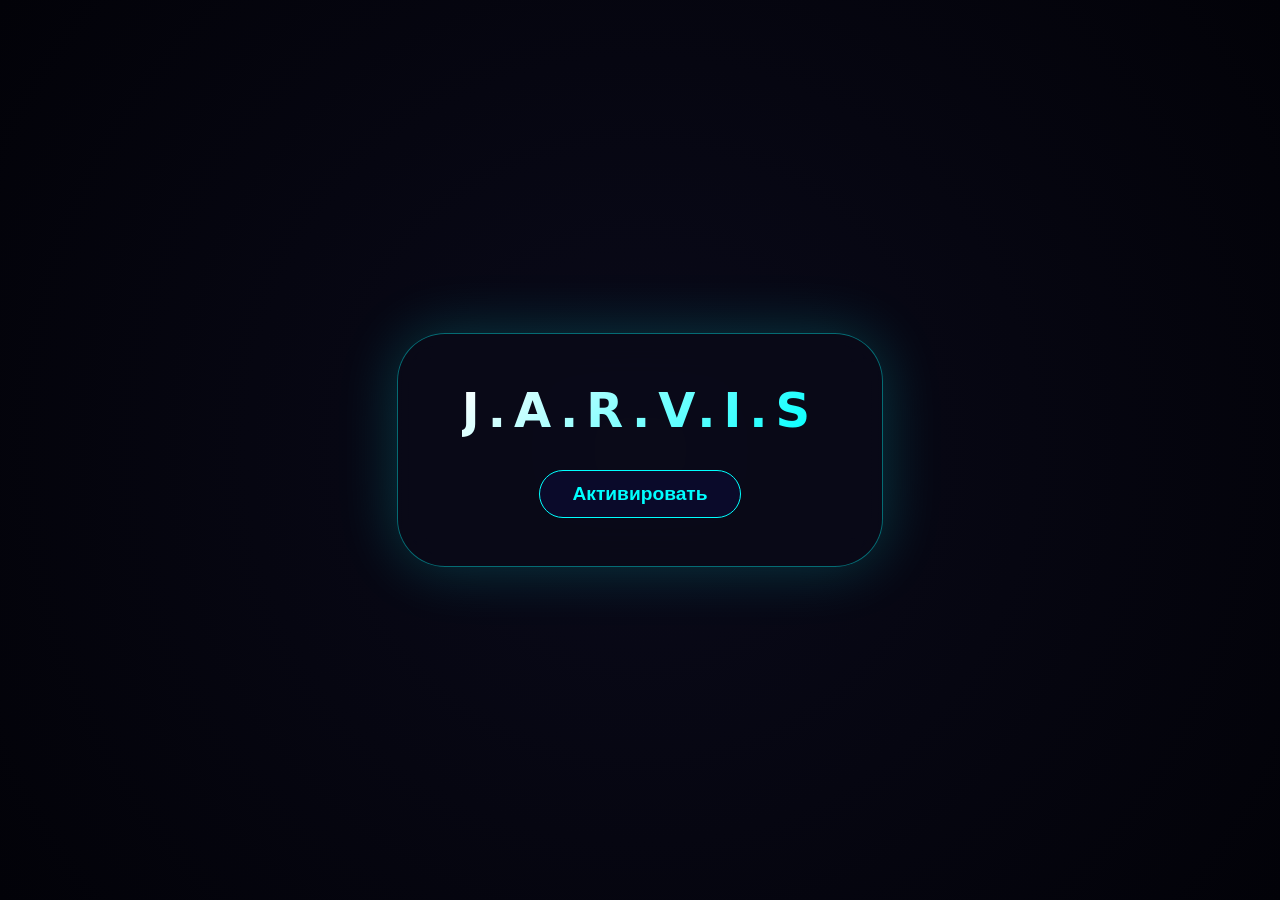
==== Source/cpp/web/static/index.html @ b24e6815 "Feat: add project to github - demo version project - many functions are not implemented - there is a" ====
<!DOCTYPE html>
<html lang="ru">
<head>
    <meta charset="UTF-8">
    <meta name="viewport" content="width=device-width, initial-scale=1.0">
    <title>J.A.R.V.I.S</title>
    <link rel="stylesheet" href="style.css">
</head>
<body>

<div id="launcher" class="launcher">
    <div class="launcher-card">
        <h1>J.A.R.V.I.S</h1>
        <button id="activateJarvis">Активировать</button>
    </div>
</div>

<div id="mainApp" class="jarvis-container hidden">
    <div class="header">
        <div></div>
        <div class="title"><h1>J.A.R.V.I.S</h1></div>
        <div class="status-badge">
            <div class="status-led"></div>
            <div class="status-text" id="statusLabel">Активен</div>
            <div class="settings-btn" id="settingsBtn">⚙</div>
        </div>
    </div>

    <canvas id="reactorCanvas"></canvas>
    <div class="chat-area" id="chatArea">
        <div class="message jarvis-message">
            <div class="bubble">Сэр, я готов к работе.</div>
        </div>
    </div>

    <div class="control-panel">
        <div class="input-group">
            <textarea id="userInput" rows="1" placeholder="Сообщение..."></textarea>
            <button id="sendBtn">Отправить</button>
        </div>
    </div>
</div>

<!-- Панель настроек -->
<div id="settingsPanel" class="settings-panel hidden">
    <div class="settings-header">
        <span>Настройки</span>
        <span class="settings-close" id="settingsClose">✕</span>
    </div>
    <div class="settings-body">
        <div class="setting-item">
            <label>
                <input type="checkbox" id="showLogs" checked>
                Показывать логи
            </label>
        </div>
        <div class="setting-item">
            <label for="voiceSelect">Голос:</label>
            <select id="voiceSelect">
                <option value="windows" selected>Windows TTS (быстрый)</option>
                <option value="voxcpm">VoxCPM2 (идеальный)</option>
            </select>
        </div>
        <div class="setting-item">
            <label for="modelSelect">Модель LLM:</label>
            <select id="modelSelect">
                <option value="llama3.1:8b" selected>Llama 3.1 8B</option>
                <option value="phi3:mini">Phi-3 Mini</option>
                <option value="qwen2.5:7b">Qwen 2.5 7B</option>
            </select>
        </div>
    </div>
</div>

<!-- Панель логов -->
<div id="logPanel" class="log-panel">
    <div class="log-header" id="logHeader">
        <span>J.A.R.V.I.S Logs</span>
        <span class="log-close" id="logClose">✕</span>
    </div>
    <div class="log-area" id="logArea"></div>
</div>

<script src="reactor.js"></script>
<script src="script.js"></script>
</body>
</html>
---- Source/cpp/web/static/style.css ----
*, *::before, *::after { margin: 0; padding: 0; box-sizing: border-box; }

body {
    background: radial-gradient(circle at 20% 30%, #0a0a1a, #03030a);
    font-family: 'Segoe UI', 'Inter', system-ui, sans-serif;
    min-height: 100vh;
    display: flex;
    justify-content: center;
    align-items: center;
    padding: 20px;
    overflow: hidden;
}

.jarvis-container {
    width: 100%;
    max-width: 1200px;
    height: 85vh;
    background: rgba(10, 10, 25, 0.75);
    backdrop-filter: blur(16px);
    border-radius: 32px;
    border: 1px solid rgba(0, 255, 255, 0.3);
    box-shadow: 0 25px 45px rgba(0, 0, 0, 0.5), 0 0 30px rgba(0, 255, 255, 0.15);
    display: flex;
    flex-direction: column;
    overflow: hidden;
    position: relative;
    z-index: 1;
}

#reactorCanvas {
    position: absolute;
    top: 0; left: 0;
    width: 100%; height: 100%;
    z-index: 0;
    pointer-events: none;
    opacity: 0.3;
}

.header {
    padding: 16px 24px;
    border-bottom: 1px solid rgba(0, 255, 255, 0.2);
    display: flex;
    justify-content: space-between;
    align-items: center;
    background: rgba(5, 5, 15, 0.4);
    z-index: 1;
}

.title { text-align: center; flex-grow: 1; }
.title h1 {
    font-size: 1.6rem;
    letter-spacing: 4px;
    background: linear-gradient(135deg, #fff, #0ff);
    -webkit-background-clip: text;
    background-clip: text;
    color: transparent;
    font-weight: 500;
}

.status-badge {
    display: flex;
    gap: 12px;
    align-items: center;
    background: rgba(0,0,0,0.4);
    padding: 6px 12px;
    border-radius: 40px;
}

.status-led {
    width: 10px; height: 10px;
    border-radius: 50%;
    background-color: #0f0;
    box-shadow: 0 0 6px #0f0;
    animation: pulse 1.5s infinite;
}

.status-text { color: #ccf; font-size: 0.8rem; }

.settings-btn {
    background: rgba(20, 20, 40, 0.6);
    border: 1px solid rgba(0, 255, 255, 0.4);
    color: #0ff; font-size: 1.2rem;
    width: 36px; height: 36px;
    border-radius: 50%;
    cursor: pointer;
    display: flex;
    align-items: center;
    justify-content: center;
    transition: 0.2s;
}
.settings-btn:hover { background: #0ff; color: #010118; box-shadow: 0 0 12px #0ff; }

.chat-area {
    flex: 1;
    overflow-y: auto;
    padding: 20px 24px;
    display: flex;
    flex-direction: column;
    gap: 16px;
    z-index: 1;
}

.chat-area::-webkit-scrollbar { width: 4px; }
.chat-area::-webkit-scrollbar-track { background: #111; }
.chat-area::-webkit-scrollbar-thumb { background: #0ff; border-radius: 4px; }

.message { display: flex; max-width: 80%; animation: fadeInUp 0.2s ease; }
.user-message { align-self: flex-end; }
.jarvis-message { align-self: flex-start; }

.bubble {
    background: #0f0f1f;
    padding: 10px 18px;
    border-radius: 20px;
    border-top-left-radius: 4px;
    color: #eef;
    font-size: 0.95rem;
    line-height: 1.4;
    word-break: break-word;
}

.user-message .bubble {
    background: linear-gradient(135deg, #0ff11a, #00b8b8);
    color: #010118;
    font-weight: 500;
    border-top-right-radius: 4px;
    border-top-left-radius: 20px;
}

.jarvis-message .bubble { border: 1px solid rgba(0, 255, 255, 0.3); }

.control-panel {
    padding: 16px 24px 24px;
    background: rgba(5, 5, 15, 0.5);
    border-top: 1px solid rgba(0, 255, 255, 0.2);
    z-index: 1;
}

.input-group { display: flex; gap: 12px; align-items: center; }

.input-group textarea {
    flex: 1;
    background: #0b0b1a;
    border: 1px solid #2a4c8c;
    padding: 12px 18px;
    border-radius: 24px;
    color: white;
    font-size: 0.95rem;
    outline: none;
    resize: vertical;
    font-family: inherit;
    min-height: 48px;
    max-height: 150px;
}
.input-group textarea:focus { border-color: #0ff; box-shadow: 0 0 6px #0ff; }

button {
    background: #0a0a2a;
    border: 1px solid #0ff;
    color: #0ff;
    padding: 8px 20px;
    border-radius: 32px;
    font-weight: bold;
    cursor: pointer;
    transition: 0.2s;
}
button:hover { background: #0ff; color: #010118; box-shadow: 0 0 12px #0ff; }

.launcher {
    position: fixed;
    top: 0; left: 0;
    width: 100%; height: 100%;
    background: radial-gradient(circle at center, #0a0a1a, #020208);
    display: flex;
    justify-content: center;
    align-items: center;
    z-index: 1000;
    transition: opacity 0.5s ease;
}

.launcher-card {
    text-align: center;
    background: rgba(10, 10, 25, 0.7);
    backdrop-filter: blur(20px);
    border-radius: 48px;
    padding: 48px 64px;
    border: 1px solid rgba(0, 255, 255, 0.4);
    box-shadow: 0 0 60px rgba(0, 255, 255, 0.2);
}

.launcher-card h1 {
    font-size: 3rem;
    letter-spacing: 8px;
    background: linear-gradient(135deg, #fff, #0ff);
    -webkit-background-clip: text;
    background-clip: text;
    color: transparent;
    margin-bottom: 32px;
}

.launcher-card button { font-size: 1.2rem; padding: 12px 32px; background: #0a0a2a; border: 1px solid #0ff; color: #0ff; border-radius: 60px; cursor: pointer; }
.launcher-card button:hover { background: #0ff; color: #010118; box-shadow: 0 0 20px #0ff; }

/* Панель настроек */
.settings-panel {
    position: fixed;
    top: 50%;
    right: 20px;
    transform: translateY(-50%);
    width: 320px;
    background: rgba(0, 0, 0, 0.92);
    backdrop-filter: blur(16px);
    border-radius: 16px;
    border: 1px solid #0ff;
    box-shadow: 0 0 30px rgba(0, 255, 255, 0.25);
    z-index: 1000;
}

.settings-header {
    padding: 14px 18px;
    border-bottom: 1px solid rgba(0, 255, 255, 0.2);
    display: flex;
    justify-content: space-between;
    align-items: center;
    color: #0ff;
    font-weight: bold;
    font-size: 1.1rem;
}

.settings-close {
    cursor: pointer;
    color: #f66;
    font-size: 1.3rem;
    transition: 0.2s;
}
.settings-close:hover { color: #f00; }

.settings-body {
    padding: 18px;
}

.setting-item {
    margin-bottom: 20px;
    color: #ccf;
}

.setting-item label {
    display: block;
    margin-bottom: 6px;
    font-size: 0.9rem;
    color: #aaf;
}

.setting-item input[type="checkbox"] {
    margin-right: 8px;
    accent-color: #0ff;
}

.setting-item select {
    width: 100%;
    padding: 10px 12px;
    background: #0b0b1a;
    border: 1px solid #2a4c8c;
    border-radius: 10px;
    color: white;
    font-size: 0.9rem;
    outline: none;
    cursor: pointer;
    transition: 0.2s;
}
.setting-item select:focus {
    border-color: #0ff;
    box-shadow: 0 0 8px rgba(0, 255, 255, 0.3);
}
.setting-item select option {
    background: #0a0a1a;
    color: white;
}

/* Точки для статуса "думает" */
.thinking .bubble {
    display: flex;
    gap: 6px;
    align-items: center;
    padding: 14px 20px;
}

.dot {
    width: 8px;
    height: 8px;
    background: #0ff;
    border-radius: 50%;
    animation: blink 1.2s infinite;
}

.dot:nth-child(2) { animation-delay: 0.2s; }
.dot:nth-child(3) { animation-delay: 0.4s; }

@keyframes blink {
    0%, 60%, 100% { opacity: 0.2; transform: translateY(0); }
    30% { opacity: 1; transform: translateY(-6px); }
}

/* Панель логов */
.log-panel {
    position: fixed;
    bottom: 20px;
    right: 20px;
    width: 420px;
    height: 280px;
    background: rgba(0, 0, 0, 0.9);
    backdrop-filter: blur(8px);
    border-radius: 14px;
    border: 1px solid #0ff;
    box-shadow: 0 0 25px rgba(0, 255, 255, 0.2);
    display: flex;
    flex-direction: column;
    z-index: 999;
    font-family: 'Consolas', 'Courier New', monospace;
    font-size: 11px;
}

.log-header {
    padding: 10px 14px;
    background: rgba(0, 255, 255, 0.1);
    border-bottom: 1px solid rgba(0, 255, 255, 0.3);
    border-radius: 14px 14px 0 0;
    display: flex;
    justify-content: space-between;
    align-items: center;
    cursor: move;
    color: #0ff;
    font-weight: bold;
}

.log-close {
    cursor: pointer;
    color: #f66;
    font-size: 1.1rem;
    transition: 0.2s;
}
.log-close:hover { color: #f00; }

.log-area {
    flex: 1;
    overflow-y: auto;
    padding: 10px;
    color: #0f0;
}

.log-area::-webkit-scrollbar { width: 3px; }
.log-area::-webkit-scrollbar-track { background: #111; }
.log-area::-webkit-scrollbar-thumb { background: #0ff; border-radius: 2px; }

.log-entry {
    margin-bottom: 3px;
    border-bottom: 1px solid #222;
    padding-bottom: 3px;
    word-break: break-all;
}

.log-error { color: #f66; }
.log-success { color: #0f0; }
.log-info { color: #0ff; }
.log-warn { color: #ffaa00; }

.hidden { display: none !important; }

@keyframes pulse {
    0% { opacity: 0.4; transform: scale(1); }
    100% { opacity: 1; transform: scale(1.1); }
}

@keyframes fadeInUp {
    from { opacity: 0; transform: translateY(12px); }
    to { opacity: 1; transform: translateY(0); }
}
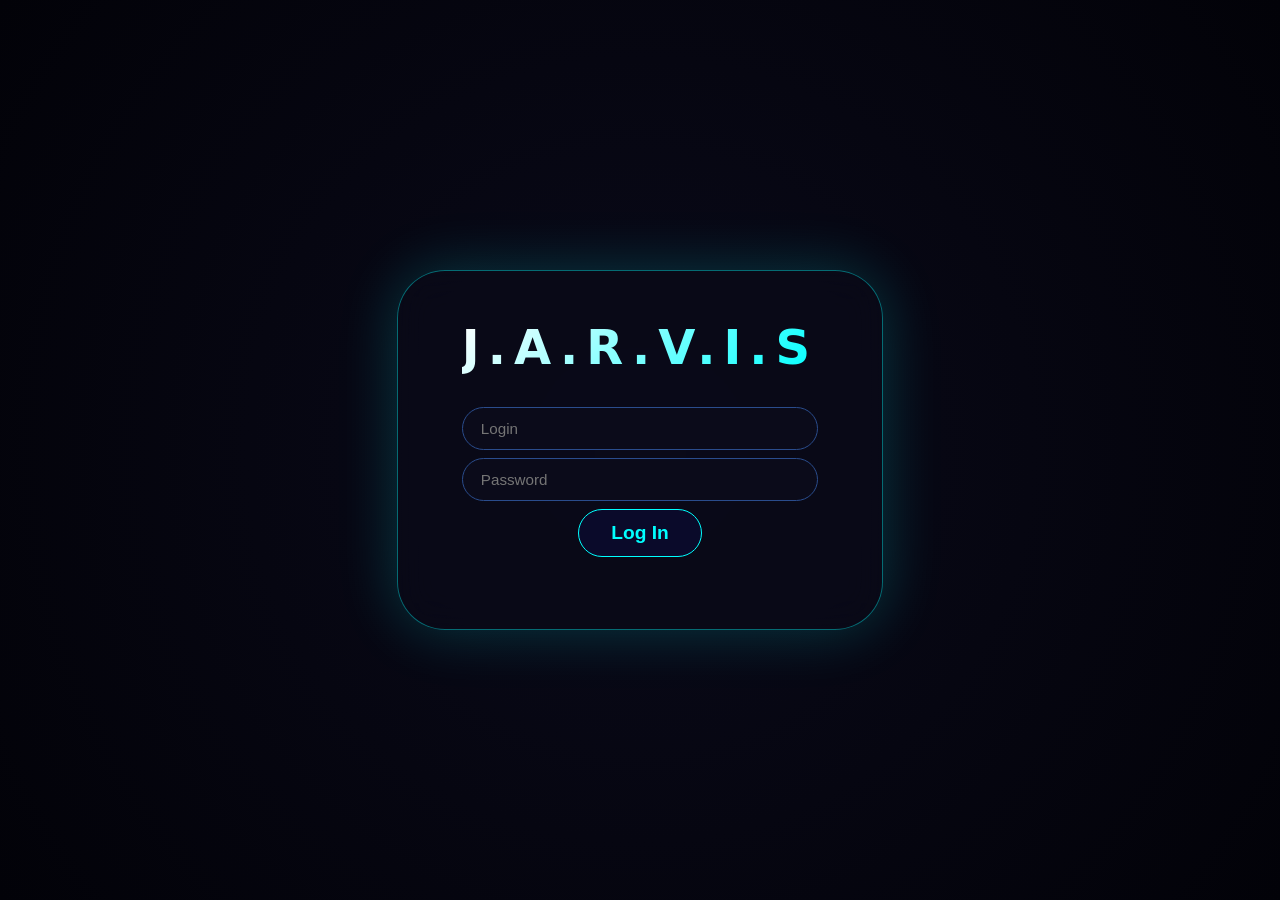
==== commit c05ba3db: "feat: major J.A.R.V.I.S overhaul - path architecture, apps, LLM tools, web API, ESP, bot, mobile cli" ====
--- a/Source/cpp/web/static/index.html
+++ b/Source/cpp/web/static/index.html
@@ -8,61 +8,68 @@
 </head>
 <body>
 
-<div id="launcher" class="launcher">
+<div id="loginScreen" class="launcher hidden">
     <div class="launcher-card">
         <h1>J.A.R.V.I.S</h1>
-        <button id="activateJarvis">Активировать</button>
+        <input id="loginUser" placeholder="Login" autocomplete="username" />
+        <input id="loginPass" type="password" placeholder="Password" autocomplete="current-password" />
+        <button id="loginBtn">Log In</button>
+        <div id="loginError" class="error"></div>
     </div>
 </div>
 
 <div id="mainApp" class="jarvis-container hidden">
     <div class="header">
-        <div></div>
+        <div id="userBadge" class="user-badge"></div>
         <div class="title"><h1>J.A.R.V.I.S</h1></div>
         <div class="status-badge">
             <div class="status-led"></div>
-            <div class="status-text" id="statusLabel">Активен</div>
-            <div class="settings-btn" id="settingsBtn">⚙</div>
+            <div class="status-text" id="statusLabel">Active</div>
+            <div class="settings-btn" id="settingsBtn">S</div>
+            <div class="settings-btn" id="logoutBtn" title="Logout">X</div>
         </div>
     </div>
 
-    <canvas id="reactorCanvas"></canvas>
     <div class="chat-area" id="chatArea">
         <div class="message jarvis-message">
-            <div class="bubble">Сэр, я готов к работе.</div>
+            <div class="bubble">
+                <div class="bubble-header">System</div>
+                <div class="bubble-text">System ready, sir.</div>
+                <div class="bubble-footer">00:00:00</div>
+            </div>
         </div>
     </div>
 
     <div class="control-panel">
         <div class="input-group">
             <textarea id="userInput" rows="1" placeholder="Сообщение..."></textarea>
-            <button id="sendBtn">Отправить</button>
+            <button id="sendBtn">Send</button>
+        </div>
+        <div class="input-options">
+            <label for="useInternet">
+                <input type="checkbox" id="useInternet">
+                <span>Поиск в интернете</span>
+            </label>
         </div>
     </div>
 </div>
 
-<!-- Панель настроек -->
 <div id="settingsPanel" class="settings-panel hidden">
     <div class="settings-header">
-        <span>Настройки</span>
-        <span class="settings-close" id="settingsClose">✕</span>
+        <span>Settings</span>
+        <span class="settings-close" id="settingsClose">X</span>
     </div>
     <div class="settings-body">
         <div class="setting-item">
-            <label>
-                <input type="checkbox" id="showLogs" checked>
-                Показывать логи
-            </label>
-        </div>
-        <div class="setting-item">
-            <label for="voiceSelect">Голос:</label>
+            <label for="voiceSelect">Voice:</label>
             <select id="voiceSelect">
-                <option value="windows" selected>Windows TTS (быстрый)</option>
-                <option value="voxcpm">VoxCPM2 (идеальный)</option>
+                <option value="client" selected>Browser (Web Speech)</option>
+                <option value="server">VoxCPM2 (Server)</option>
+                <option value="off">Off</option>
             </select>
         </div>
         <div class="setting-item">
-            <label for="modelSelect">Модель LLM:</label>
+            <label for="modelSelect">LLM Model:</label>
             <select id="modelSelect">
                 <option value="llama3.1:8b" selected>Llama 3.1 8B</option>
                 <option value="phi3:mini">Phi-3 Mini</option>
@@ -72,16 +79,20 @@
     </div>
 </div>
 
-<!-- Панель логов -->
-<div id="logPanel" class="log-panel">
-    <div class="log-header" id="logHeader">
-        <span>J.A.R.V.I.S Logs</span>
-        <span class="log-close" id="logClose">✕</span>
+<div id="adminPanel" class="settings-panel hidden" style="left:20px; right:auto;">
+    <div class="settings-header">
+        <span>Admin Panel</span>
+        <span class="settings-close" id="adminClose">X</span>
     </div>
-    <div class="log-area" id="logArea"></div>
+    <div class="settings-body">
+        <div class="setting-item">
+            <button id="showSessionsBtn">Sessions</button>
+            <button id="showLogsBtn">Logs</button>
+        </div>
+        <pre id="adminContent" style="max-height:400px; overflow:auto; font-size:11px;"></pre>
+    </div>
 </div>
 
-<script src="reactor.js"></script>
 <script src="script.js"></script>
 </body>
 </html>
--- a/Source/cpp/web/static/style.css
+++ b/Source/cpp/web/static/style.css
@@ -27,15 +27,6 @@
     z-index: 1;
 }
 
-#reactorCanvas {
-    position: absolute;
-    top: 0; left: 0;
-    width: 100%; height: 100%;
-    z-index: 0;
-    pointer-events: none;
-    opacity: 0.3;
-}
-
 .header {
     padding: 16px 24px;
     border-bottom: 1px solid rgba(0, 255, 255, 0.2);
@@ -104,19 +95,27 @@
 .chat-area::-webkit-scrollbar-track { background: #111; }
 .chat-area::-webkit-scrollbar-thumb { background: #0ff; border-radius: 4px; }
 
-.message { display: flex; max-width: 80%; animation: fadeInUp 0.2s ease; }
+.message {
+    display: flex;
+    max-width: 80%;
+    animation: fadeInUp 0.2s ease;
+    margin-bottom: 10px;
+}
 .user-message { align-self: flex-end; }
 .jarvis-message { align-self: flex-start; }
 
 .bubble {
+    display: flex;
+    flex-direction: column;
     background: #0f0f1f;
-    padding: 10px 18px;
+    padding: 12px 16px;
     border-radius: 20px;
     border-top-left-radius: 4px;
     color: #eef;
     font-size: 0.95rem;
-    line-height: 1.4;
+    line-height: 1.5;
     word-break: break-word;
+    width: 100%;
 }
 
 .user-message .bubble {
@@ -125,9 +124,73 @@
     font-weight: 500;
     border-top-right-radius: 4px;
     border-top-left-radius: 20px;
+    border-bottom-left-radius: 20px;
 }
 
 .jarvis-message .bubble { border: 1px solid rgba(0, 255, 255, 0.3); }
+
+.bubble-header {
+    font-size: 0.7rem;
+    color: #0ff;
+    margin-bottom: 6px;
+    cursor: pointer;
+    display: flex;
+    align-items: center;
+    gap: 4px;
+    border-bottom: 1px solid rgba(255, 255, 255, 0.1);
+    padding-bottom: 4px;
+}
+
+.bubble-header:hover { text-decoration: underline; }
+
+.bubble-header::before { content: "▶"; font-size: 0.6rem; }
+.bubble-header.open::before { content: "▼"; }
+
+.bubble-details {
+    display: none;
+    background: rgba(0, 0, 0, 0.5);
+    padding: 8px;
+    border-radius: 6px;
+    margin-bottom: 8px;
+    font-size: 0.75rem;
+    color: #aaa;
+    border: 1px solid rgba(0, 255, 255, 0.2);
+}
+.bubble-details.show { display: block; }
+
+.bubble-text {
+    margin-bottom: 4px;
+    white-space: pre-wrap;
+}
+
+.bubble-footer {
+    font-size: 0.65rem;
+    color: #888;
+    text-align: right;
+    margin-top: 4px;
+}
+
+.user-message .bubble-footer { color: rgba(0, 0, 0, 0.4); }
+
+.thinking .bubble {
+    display: flex;
+    flex-direction: row;
+    gap: 6px;
+    align-items: center;
+    justify-content: center;
+    padding: 14px 20px;
+}
+
+.dot {
+    width: 8px;
+    height: 8px;
+    background: #0ff;
+    border-radius: 50%;
+    animation: blink 1.2s infinite;
+}
+
+.dot:nth-child(2) { animation-delay: 0.2s; }
+.dot:nth-child(3) { animation-delay: 0.4s; }
 
 .control-panel {
     padding: 16px 24px 24px;
@@ -166,6 +229,40 @@
 }
 button:hover { background: #0ff; color: #010118; box-shadow: 0 0 12px #0ff; }
 
+.input-options {
+    margin-top: 8px;
+    display: flex;
+    justify-content: flex-end;
+}
+
+.input-options label {
+    cursor: pointer;
+    display: flex;
+    align-items: center;
+    gap: 6px;
+    background: rgba(0, 255, 255, 0.05);
+    border: 1px solid rgba(0, 255, 255, 0.3);
+    padding: 6px 14px;
+    border-radius: 20px;
+    font-size: 0.8rem;
+    color: #888;
+    transition: all 0.2s;
+}
+
+.input-options label:hover {
+    background: rgba(0, 255, 255, 0.15);
+    color: #0ff;
+}
+
+.input-options label:has(input:checked) {
+    background: #0ff;
+    color: #010118;
+    box-shadow: 0 0 12px rgba(0, 255, 255, 0.4);
+    border-color: #0ff;
+}
+
+.input-options input[type="checkbox"] { display: none; }
+
 .launcher {
     position: fixed;
     top: 0; left: 0;
@@ -201,7 +298,6 @@
 .launcher-card button { font-size: 1.2rem; padding: 12px 32px; background: #0a0a2a; border: 1px solid #0ff; color: #0ff; border-radius: 60px; cursor: pointer; }
 .launcher-card button:hover { background: #0ff; color: #010118; box-shadow: 0 0 20px #0ff; }
 
-/* Панель настроек */
 .settings-panel {
     position: fixed;
     top: 50%;
@@ -235,14 +331,9 @@
 }
 .settings-close:hover { color: #f00; }
 
-.settings-body {
-    padding: 18px;
-}
-
-.setting-item {
-    margin-bottom: 20px;
-    color: #ccf;
-}
+.settings-body { padding: 18px; }
+
+.setting-item { margin-bottom: 20px; color: #ccf; }
 
 .setting-item label {
     display: block;
@@ -251,10 +342,7 @@
     color: #aaf;
 }
 
-.setting-item input[type="checkbox"] {
-    margin-right: 8px;
-    accent-color: #0ff;
-}
+.setting-item input[type="checkbox"] { margin-right: 8px; accent-color: #0ff; }
 
 .setting-item select {
     width: 100%;
@@ -268,110 +356,49 @@
     cursor: pointer;
     transition: 0.2s;
 }
-.setting-item select:focus {
-    border-color: #0ff;
-    box-shadow: 0 0 8px rgba(0, 255, 255, 0.3);
-}
-.setting-item select option {
-    background: #0a0a1a;
-    color: white;
-}
-
-/* Точки для статуса "думает" */
-.thinking .bubble {
-    display: flex;
-    gap: 6px;
-    align-items: center;
-    padding: 14px 20px;
-}
-
-.dot {
-    width: 8px;
-    height: 8px;
-    background: #0ff;
-    border-radius: 50%;
-    animation: blink 1.2s infinite;
-}
-
-.dot:nth-child(2) { animation-delay: 0.2s; }
-.dot:nth-child(3) { animation-delay: 0.4s; }
+.setting-item select:focus { border-color: #0ff; box-shadow: 0 0 8px rgba(0, 255, 255, 0.3); }
+.setting-item select option { background: #0a0a1a; color: white; }
+
+.hidden { display: none !important; }
+
+@keyframes pulse {
+    0% { opacity: 0.4; transform: scale(1); }
+    100% { opacity: 1; transform: scale(1.1); }
+}
+
+@keyframes fadeInUp {
+    from { opacity: 0; transform: translateY(12px); }
+    to { opacity: 1; transform: translateY(0); }
+}
 
 @keyframes blink {
     0%, 60%, 100% { opacity: 0.2; transform: translateY(0); }
     30% { opacity: 1; transform: translateY(-6px); }
 }
 
-/* Панель логов */
-.log-panel {
-    position: fixed;
-    bottom: 20px;
-    right: 20px;
-    width: 420px;
-    height: 280px;
-    background: rgba(0, 0, 0, 0.9);
-    backdrop-filter: blur(8px);
-    border-radius: 14px;
-    border: 1px solid #0ff;
-    box-shadow: 0 0 25px rgba(0, 255, 255, 0.2);
-    display: flex;
-    flex-direction: column;
-    z-index: 999;
-    font-family: 'Consolas', 'Courier New', monospace;
-    font-size: 11px;
-}
-
-.log-header {
-    padding: 10px 14px;
-    background: rgba(0, 255, 255, 0.1);
-    border-bottom: 1px solid rgba(0, 255, 255, 0.3);
-    border-radius: 14px 14px 0 0;
-    display: flex;
-    justify-content: space-between;
-    align-items: center;
-    cursor: move;
+.launcher-card input {
+    display: block;
+    width: 100%;
+    margin: 8px 0;
+    padding: 12px 18px;
+    background: #0b0b1a;
+    border: 1px solid #2a4c8c;
+    border-radius: 24px;
+    color: white;
+    font-size: 0.95rem;
+    outline: none;
+}
+.launcher-card input:focus { border-color: #0ff; box-shadow: 0 0 6px #0ff; }
+
+.error { color: #f66; font-size: 0.85rem; min-height: 1.2em; margin-top: 8px; }
+
+.user-badge {
     color: #0ff;
-    font-weight: bold;
-}
-
-.log-close {
-    cursor: pointer;
-    color: #f66;
-    font-size: 1.1rem;
-    transition: 0.2s;
-}
-.log-close:hover { color: #f00; }
-
-.log-area {
-    flex: 1;
-    overflow-y: auto;
-    padding: 10px;
-    color: #0f0;
-}
-
-.log-area::-webkit-scrollbar { width: 3px; }
-.log-area::-webkit-scrollbar-track { background: #111; }
-.log-area::-webkit-scrollbar-thumb { background: #0ff; border-radius: 2px; }
-
-.log-entry {
-    margin-bottom: 3px;
-    border-bottom: 1px solid #222;
-    padding-bottom: 3px;
-    word-break: break-all;
-}
-
-.log-error { color: #f66; }
-.log-success { color: #0f0; }
-.log-info { color: #0ff; }
-.log-warn { color: #ffaa00; }
-
-.hidden { display: none !important; }
-
-@keyframes pulse {
-    0% { opacity: 0.4; transform: scale(1); }
-    100% { opacity: 1; transform: scale(1.1); }
-}
-
-@keyframes fadeInUp {
-    from { opacity: 0; transform: translateY(12px); }
-    to { opacity: 1; transform: translateY(0); }
-}+    font-size: 0.8rem;
+    padding: 6px 12px;
+    background: rgba(0,255,255,0.1);
+    border-radius: 20px;
+    border: 1px solid rgba(0,255,255,0.3);
+}
+
+#adminContent { color: #ffffff; font-family: monospace; }
